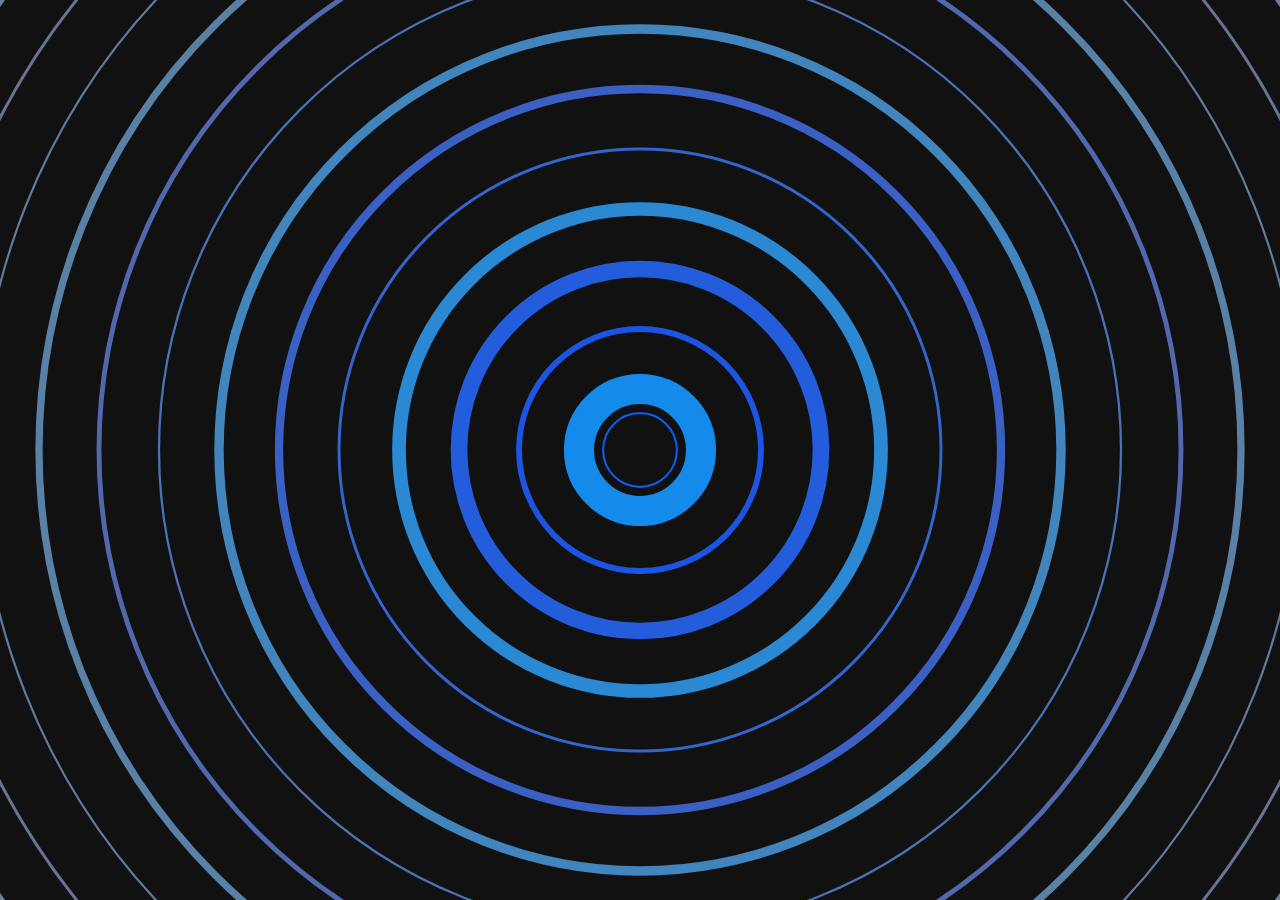
==== html/self.html @ 0727ea49 "art kinda yay" ====
<html lang="en">
<head>
    <meta charset="UTF-8">
    <meta name="viewport" content="width=device-width, initial-scale=1.0">
    <title>Self</title>
    <link rel="stylesheet" href="/css/styles.css">
</head>
<body>
    <canvas id="canvas"></canvas>

<script src="/js/self.js"></script>
</body>
</html>
---- css/styles.css ----
html, body, #world {
    margin: 0px;
    font-family:Verdana, Geneva, Tahoma, sans-serif;
    background-color: #eee;
}

canvas {
    background-color: #111;
}

#items {
    margin: 4rem;
    display: flex;
    flex-direction: column;
    gap: 2rem;
    align-items: center;
}

a {
    background-color: #111;
    padding: 1rem;
    color: #eee;
    text-decoration: none;
    font-size: 1.5rem;
}
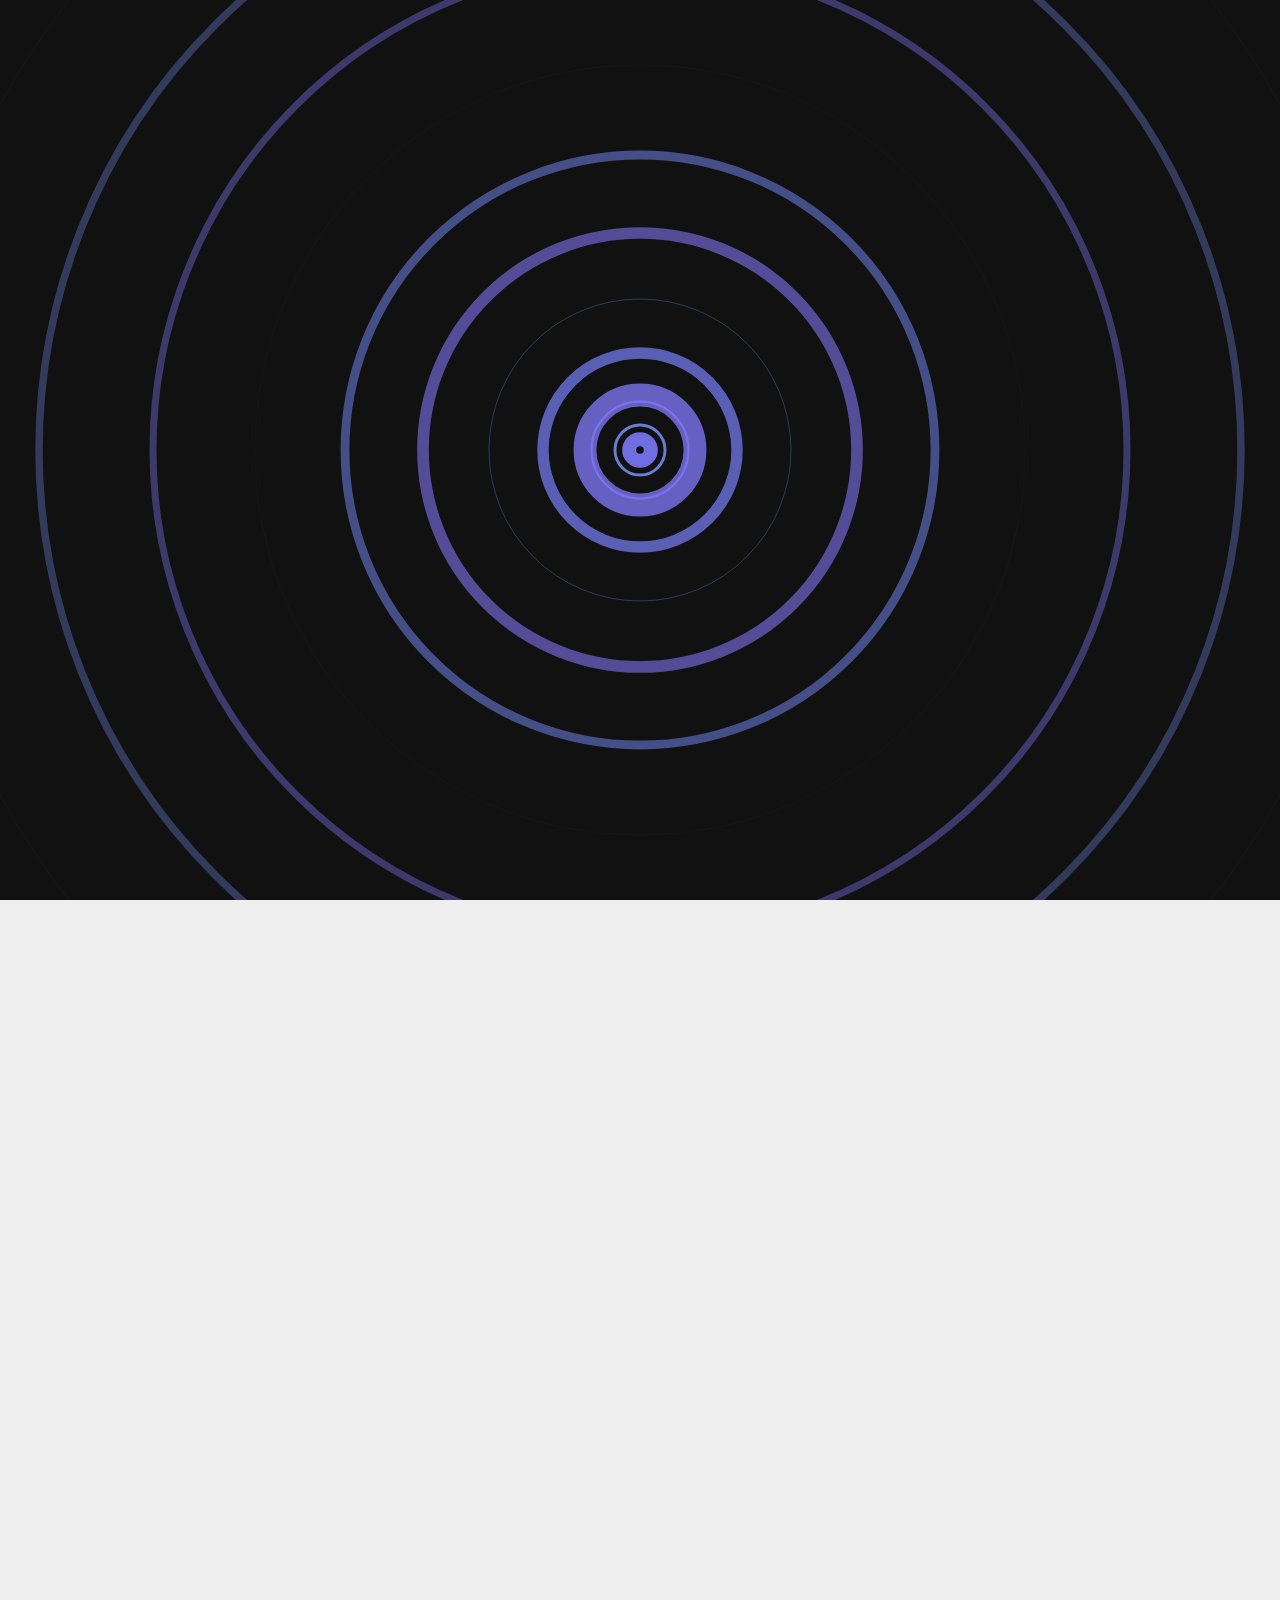
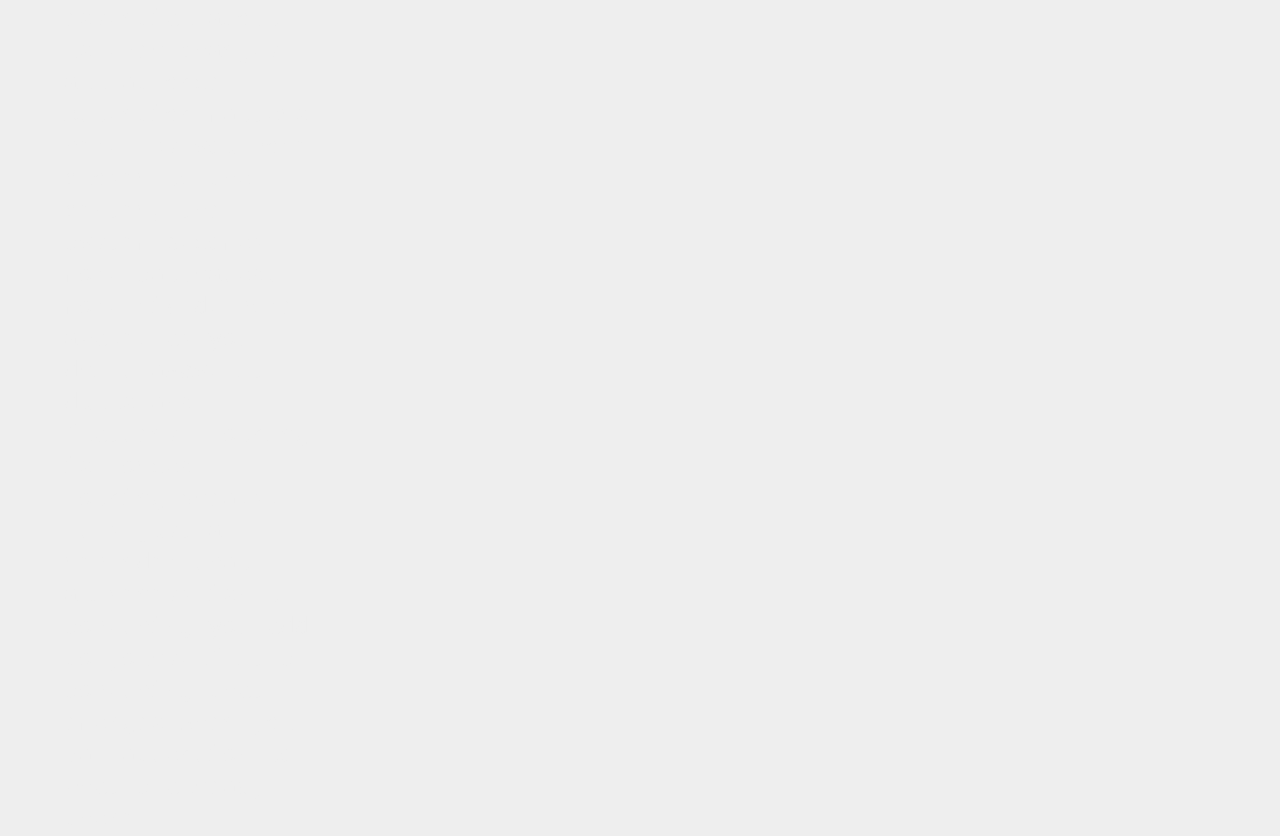
==== commit 24178b46: "commit?" ====
--- a/html/self.html
+++ b/html/self.html
@@ -7,7 +7,20 @@
 </head>
 <body>
     <canvas id="canvas"></canvas>
-
+    <div class="text">
+        <p>
+            This piece is a quiet meditation on the self; not as something fixed, 
+            but as something layered, responsive, and alive. Each ring is a layer 
+            of identity: habits, stories, defenses, memories, nested around a center 
+            that can’t quite be seen, only felt. The colors shift slowly because 
+            nothing essential about us ever changes all at once. Attention matters 
+            here. As you move closer to the center, the system becomes more saturated, 
+            more vivid, more awake; as you drift away, it dulls and flattens. Nothing 
+            is forced. Nothing breaks. It’s just a reminder that aliveness isn’t 
+            something you add to yourself—it’s something that emerges when you pay 
+            attention to what’s already there.
+        </p>
+    </div>
 <script src="/js/self.js"></script>
 </body>
 </html>
--- a/css/styles.css
+++ b/css/styles.css
@@ -1,25 +1,49 @@
-html, body, #world {
+html, body {
     margin: 0px;
-    font-family:Verdana, Geneva, Tahoma, sans-serif;
+    font-family:'Courier New', Courier, monospace;
     background-color: #eee;
+    cursor: crosshair;
 }
 
-canvas {
+canvas, #world {
     background-color: #111;
+    z-index: 0;
+    overflow-y: scroll;
+    position: fixed;
+    top: 0;
 }
 
 #items {
-    margin: 4rem;
+    width: 100%;
+    height: 100%;
     display: flex;
-    flex-direction: column;
-    gap: 2rem;
+    flex-direction: row;
+    gap: 8rem;
     align-items: center;
+    justify-content: center;
 }
 
 a {
+    width: 10rem;
+    text-align: center;
     background-color: #111;
+    border-radius: .2rem;
     padding: 1rem;
     color: #eee;
     text-decoration: none;
     font-size: 1.5rem;
+    letter-spacing: .15rem;
+}
+
+.text {
+    margin: 4rem;
+    height: 80vh;
+    width: 20vw;
+    top: 100vh;
+    position: relative;
+    z-index: 1;
+    color: #eee;
+    text-align: left;
+    font-size: 1.5rem;
+    line-height: 2rem;
 }
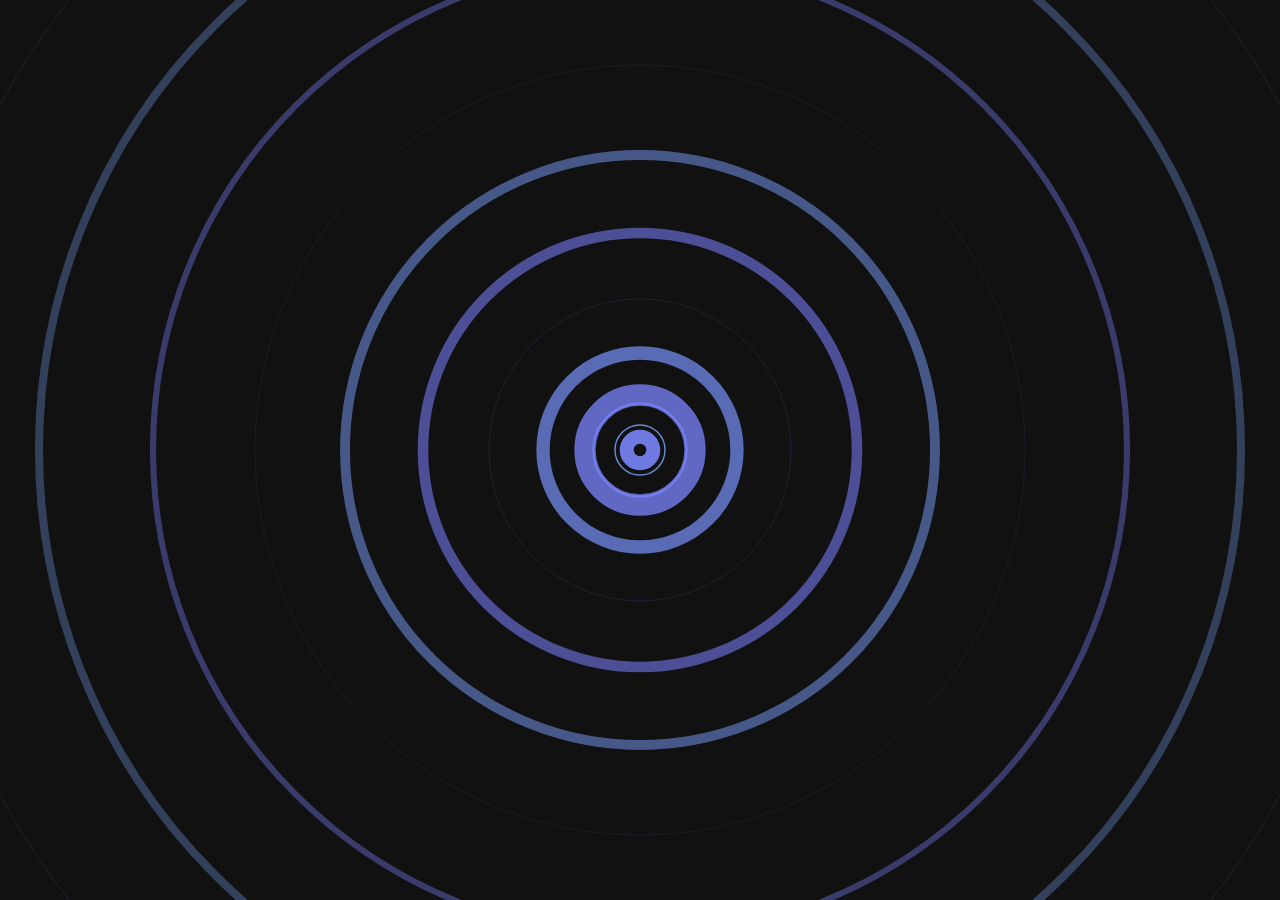
==== commit ca77877c: "fixed links maybe" ====
--- a/html/self.html
+++ b/html/self.html
@@ -7,20 +7,6 @@
 </head>
 <body>
     <canvas id="canvas"></canvas>
-    <div class="text">
-        <p>
-            This piece is a quiet meditation on the self; not as something fixed, 
-            but as something layered, responsive, and alive. Each ring is a layer 
-            of identity: habits, stories, defenses, memories, nested around a center 
-            that can’t quite be seen, only felt. The colors shift slowly because 
-            nothing essential about us ever changes all at once. Attention matters 
-            here. As you move closer to the center, the system becomes more saturated, 
-            more vivid, more awake; as you drift away, it dulls and flattens. Nothing 
-            is forced. Nothing breaks. It’s just a reminder that aliveness isn’t 
-            something you add to yourself—it’s something that emerges when you pay 
-            attention to what’s already there.
-        </p>
-    </div>
 <script src="/js/self.js"></script>
 </body>
 </html>
